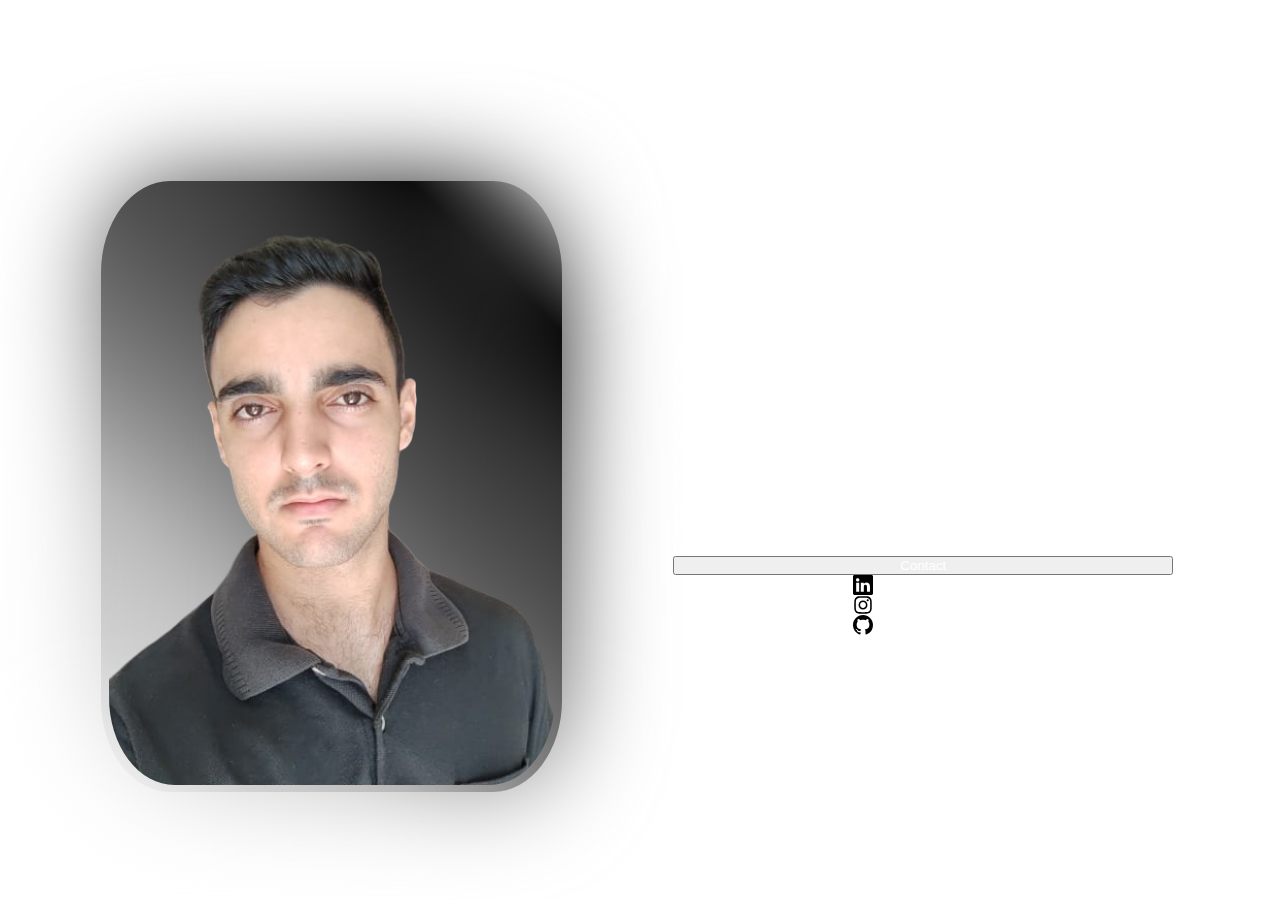
==== index.html @ 5db47f16 "Meu portfolio" ====
<!DOCTYPE html>
<html lang="en">
<head>
  <meta charset="UTF-8">
  <meta name="viewport" content="width=device-width, initial-scale=1.0">
  <!-- Link para o arquivo CSS -->
  <link rel="stylesheet" href="index.css">
   <!-- Lib de animação -->
   <link rel="stylesheet" href="https://unpkg.com/aos@next/dist/aos.css" />
     <!-- Link para o Bootsrtap -->
  <link href="https://cdn.jsdelivr.net/npm/bootstrap@5.3.2/dist/css/bootstrap.min.css" rel="stylesheet" integrity="sha384-T3c6CoIi6uLrA9TneNEoa7RxnatzjcDSCmG1MXxSR1GAsXEV/Dwwykc2MPK8M2HN" crossorigin="anonymous">
  <!-- Font Awesome -->
  <title>Home</title>
</head>
<body  class="this-body">
  <header>
    <div class="cap">
      <div class="container-one">
        <h1 class="display-3" id="his-name" data-aos="fade-right" data-aos-duration="2000">Rafael Lopes  </h1>
      </div>
          <ul class="navbar" data-aos="fade-left" data-aos-duration="2000">
            <li class="">
              <a class="button" href="./index.html">Home</a>
            </li>
            <li class="">
              <a class="button" href="./pages/technologies.html">Technologies</a>
            </li>
            <li class="">
              <a class="button" href="./pages/projects.html">Projects</a>
            </li> 
          </ul>
    </div>
  </header>
<div class="principal">
  <section class="details">
    <div class="primal" id="rafael-photo" data-aos="fade-left" data-aos-duration="2000">
      <img src="./imgs/img-profile-Photo.png" alt="" class="profile-image">
    </div>
    <div class="details-text">
      <h1 data-aos="fade-right" data-aos-duration="2000">Sobre mim:</h1>
  <p data-aos="fade-left" data-aos-duration="2000">Me chamo Rafael Lopes e sou de Joinville Santa Catarina, iniciei os estudos na programação em agosto de 2022 através de cursos e uma faculdade, atualmente estou estudando Engenharia de Software Pela Uniasselvi no 3 semestre, finalizei o curso de Back End da Ada Tech, e estou cursando o curso fullstack Javascript da Onebitcode, e PHP do Hora de Codar. Ainda pretendo me aprofundar nas tecnologias e aprender novas, possuo conhecimento e prática com projetos em HTML5, CSS3, Bootsrtap, Sass, React, Git, Github, Javascript, Nodejs, PostgreSQL, MongoDB, MySQL, PHP e Java. Orientado a objetos em Java, PHP e Javascript. Também estou realizando um curso de inglês pela Influx, atualemnet estou no 1° semestre.</p>
  <!--  -->
  <button class="btn btn-secondary dropdown-toggle" type="button" data-bs-toggle="dropdown" aria-expanded="false"data-aos="fade-left" data-aos-duration="2000">
    Contact
  </button>
  <ul class="dropdown-menu" id="menu">
    <li><a class="dropdown-item" href="https://www.linkedin.com/in/rafael-lopes-do-nascimento-517a22247/">LinkedIn <img class="icon" src="./icons/linkedin.svg" alt="Icon do LinkedIn"></a></li>
    <li><a class="dropdown-item " href="https://www.instagram.com/rafael_lopes_do_nascimento/">Instagram   <img class="icon" src="./icons/instagram.svg" alt="Icon do Instagram">
   </a></li>
   <li><a class="dropdown-item" href="https://github.com/RafaelLopesDoNascimento">GitHub <img class="icon" src="./icons/github.svg" alt="Icon do LinkedIn"></a></li>
  </ul>  
    </div>

   
  </section>
</div>
  <!-- Script para o Bootsrtap -->
  <script src="https://cdn.jsdelivr.net/npm/bootstrap@5.3.2/dist/js/bootstrap.bundle.min.js" integrity="sha384-C6RzsynM9kWDrMNeT87bh95OGNyZPhcTNXj1NW7RuBCsyN/o0jlpcV8Qyq46cDfL" crossorigin="anonymous"></script>
  <!-- script de animação -->
  <script src="https://unpkg.com/aos@next/dist/aos.js"></script>
  <script>
    AOS.init();
  </script>
</body>
</html>
---- index.css ----
* {
  margin: 0;
  padding: 0;
  box-sizing: border-box;
  color: white;
}

body {
background-image: url("https://img.freepik.com/premium-vector/dark-stripes-background-elegant-design-wallpapers_518299-1505.jpg");
background-repeat: no-repeat;
background-size: cover;
background-attachment: fixed;
display: flex;
flex-direction: column;
min-height: 100vh;
}

#his-name {
  font-weight: 700;
  align-items: center;
}
.details {
  background-color: transparent;
  display: flex;
  justify-content: space-evenly;
  align-items: center;
  padding: 30px;
  margin-top: 7%;
  flex-wrap: wrap;
  gap: 40px;

}
.details-technologies {
  display: flex;
  flex-direction: column;
  align-items: center;
  margin-top: 50px;
  margin-bottom: 200px;
}
#rafael-photo img {
  background-color: transparent;
  border: 2px solid transparent;
  background-color: transparent;
  border-radius: 15%;
  width: 450px;
  height: 600px;
}
#rafael-photo {
  position: relative;
  border: 2px solid transparent;
  display: flex;
  align-items: center;
  justify-content: center;
  width: 450px;
  height: 600px;
}

.primal::before, .primal::after {
  content: '';
  border-radius: 15%;
  z-index: -1;
  position: absolute;
  width: calc(100% + 15px);
  height: calc(100% + 15px);
  background: linear-gradient(45deg, #FFFFFF, #D3D3D3, #C0C0C0, #808080, #505050, #333333, #000000, #FFFFFF, #D3D3D3, #C0C0C0, #808080);
  background-size:200% ;
  animation: borda 7s linear infinite;
}

@keyframes borda {
  0% {
background-position: 0;
  }
  100% {
    background-position: 100%;

  }
}
#rafael-photo::after {
  filter: blur(50px);
}

header {
  color: white;
 display: flex;
 justify-content: center;
}
.cap {
  color: white;
  width: 1400px;
  display: flex;
  align-items: center;
  justify-content: space-between;
}

.navbar {
  gap: 2px;
  width: 400px;
  display: flex;
  flex-direction: row;
  justify-content: space-between;
  list-style: none;
}
.button {
  text-decoration: none;
  color: white;
  font-size: 25px;
background-color: transparent;
}
.button-links {
  text-decoration: none;
  color: white;
  font-size: 18px;
background-color: transparent;
}
.navbar-nav {
  display: flex;
  justify-content: space-evenly;
  align-items: center;
  width: 650px;
}
.icon {
  width: 20px;
  height: 20px;
  }
  .technologies {
    margin-top: 50px;
    border: 2px solid transparent;
    border-radius: 100%;
    gap: 40px;
    display: grid;
    grid-template-columns: repeat(3, 1fr);
  }
  .tec {
    padding:20%;
    width: 300px;
  }
  .tecs {
    background-color: #40E0D0;
    border: 2px solid transparent;
    border-radius: 100%;
    box-shadow: 0 0 50px 5px #40E0D0; 
  }
  #menu {
    width: 200px;
  }
  #menu a {
    display: flex;
    justify-content: space-between;
  }
#ul-contact {
list-style: none;

}


.project {
  display: flex;
  align-items: center;
  flex-direction: column;
}
.project a {
  text-decoration: none;
  color: white;
}
.video {
width: 400px;
height: 200px;

}
.one-video {
  width: 400px;
  display: flex;
  flex-direction: column;
  justify-content: space-between;
}
.videos {
margin-top: 50px;
gap: 90px;
display: grid;
grid-template-columns: repeat(3, 1fr);
}
.details-text {
  width: 800px;
  height: auto;
  display: flex;
  flex-direction: column;
  justify-content: space-between;
}

.header-button {
  align-self: center;
}

/* Responsividade  */
@media (max-width: 1400px) {
  .details-text {
    width: 500px;
  }
 
}
.cap {
  padding: 15px;
}

@media (max-width: 1200px) {
  .details-text {
    width: 400px;
    height: 400px;
  }
  #rafael-photo img, #rafael-photo {
    width: 300px;
    height: 380px;
  }

  /* technologies */
  .technologies {
    gap: 40px;
    display: grid;
    grid-template-columns: repeat(2, 1fr);
  }
/* Projects */
  .videos {
  margin-top: 50px;
  gap: 40px;
  display: grid;
  grid-template-columns: repeat(2, 1fr);
  }
}
@media (max-width: 800px) {
  .cap {
    width: 600px;
    display: flex;
    align-items: center;
    padding: 10px;
    gap: 11px;
  }
  .cap h1 {
    font-size: 30px;
  }
  .cap a {
    font-size: 20px;
  }
  .navbar{
    display: flex;
    margin-top: 2%;
    align-items: center;
    width: 300px;
  }
  /* technologies */
  .technologies {
    gap: 40px;
    display: grid;
    grid-template-columns: repeat(2, 1fr);
  }
  .tec {
    width: 250px;
  }
  /* Projects */ 
  .video {
    width: 300px;
    }
    .one-video {
      width: 300px;
    }
}
@media (max-width: 430px) {
  .cap {
    padding: 20px;
  }
  .cap a {
    font-size: 14px;
    font-weight: 600;
  }
  .cap h1 {
    font-size: 22px;
  }
  .navbar {
    width:200px ;
  }
  #rafael-photo img, #rafael-photo {
    width: 200px;
    height:350px;
  }
  /* technologies */
  .technologies {
    gap: 40px;
    display: grid;
    grid-template-columns: repeat(2, 1fr);
  }
  .tec {
    width: 180px;
  }
  /* Projects */
  .video {
    width: 300px;
    height: 200px;
    }
    .one-video {
      width: 300px;
    }
    .one-video a {
      font-size: 17px;
    }
    .videos {
    margin-top: 50px;
    gap: 40px;
    display: grid;
    grid-template-columns: repeat(1, 1fr);
    }
}
@media (max-width: 400px) {
  .cap h1 {
    font-size: 17px;
  }
  .cap a {
    font-size:12px;
    font-weight: 600;
  }
  .navbar {
    width:160px ;
  }
  .cap {
display: flex;
align-items: first center;
justify-content: space-between;
  }
  .details-text {    
    width: 300px;
  }
  /* technologies */
  .tec {
    width: 120px;
  }
  .video {
    width: 260px;
    height: 200px;
    }
    .one-video {
      width: 260px;
    }
    .one-video a {
      font-size: 17px;
    }
    .videos {
    margin-top: 50px;
    gap: 40px;
    display: grid;
    grid-template-columns: repeat(1, 1fr);
    }
}
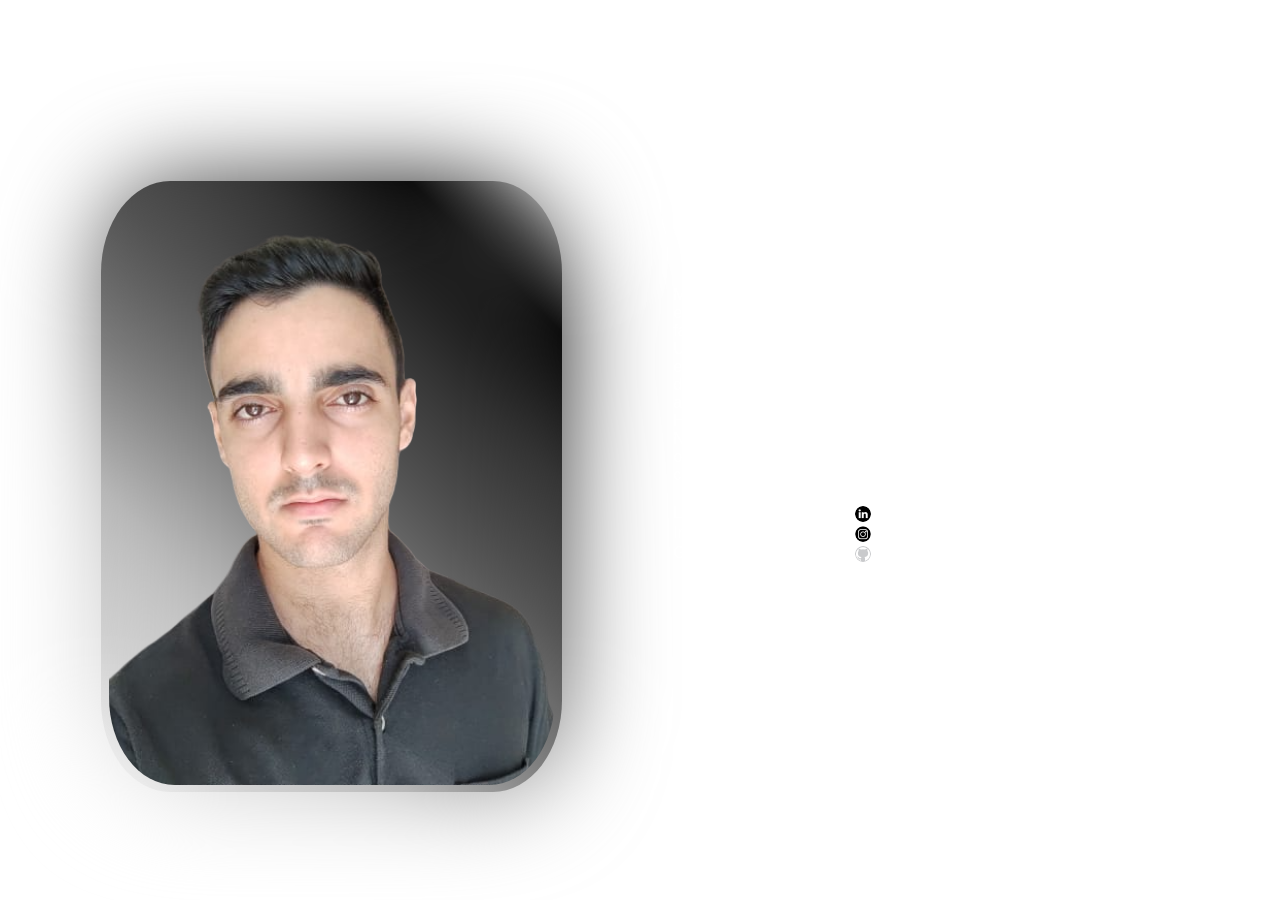
==== commit 63744ab9: "Meu portfolio" ====
--- a/index.html
+++ b/index.html
@@ -3,16 +3,15 @@
 <head>
   <meta charset="UTF-8">
   <meta name="viewport" content="width=device-width, initial-scale=1.0">
+  <script src="./index.js"></script>
   <!-- Link para o arquivo CSS -->
   <link rel="stylesheet" href="index.css">
    <!-- Lib de animação -->
    <link rel="stylesheet" href="https://unpkg.com/aos@next/dist/aos.css" />
-     <!-- Link para o Bootsrtap -->
-  <link href="https://cdn.jsdelivr.net/npm/bootstrap@5.3.2/dist/css/bootstrap.min.css" rel="stylesheet" integrity="sha384-T3c6CoIi6uLrA9TneNEoa7RxnatzjcDSCmG1MXxSR1GAsXEV/Dwwykc2MPK8M2HN" crossorigin="anonymous">
   <!-- Font Awesome -->
   <title>Home</title>
 </head>
-<body  class="this-body">
+<body class="this-body">
   <header>
     <div class="cap">
       <div class="container-one">
@@ -40,18 +39,13 @@
       <h1 data-aos="fade-right" data-aos-duration="2000">Sobre mim:</h1>
   <p data-aos="fade-left" data-aos-duration="2000">Me chamo Rafael Lopes e sou de Joinville Santa Catarina, iniciei os estudos na programação em agosto de 2022 através de cursos e uma faculdade, atualmente estou estudando Engenharia de Software Pela Uniasselvi no 3 semestre, finalizei o curso de Back End da Ada Tech, e estou cursando o curso fullstack Javascript da Onebitcode, e PHP do Hora de Codar. Ainda pretendo me aprofundar nas tecnologias e aprender novas, possuo conhecimento e prática com projetos em HTML5, CSS3, Bootsrtap, Sass, React, Git, Github, Javascript, Nodejs, PostgreSQL, MongoDB, MySQL, PHP e Java. Orientado a objetos em Java, PHP e Javascript. Também estou realizando um curso de inglês pela Influx, atualemnet estou no 1° semestre.</p>
   <!--  -->
-  <button class="btn btn-secondary dropdown-toggle" type="button" data-bs-toggle="dropdown" aria-expanded="false"data-aos="fade-left" data-aos-duration="2000">
-    Contact
-  </button>
-  <ul class="dropdown-menu" id="menu">
-    <li><a class="dropdown-item" href="https://www.linkedin.com/in/rafael-lopes-do-nascimento-517a22247/">LinkedIn <img class="icon" src="./icons/linkedin.svg" alt="Icon do LinkedIn"></a></li>
-    <li><a class="dropdown-item " href="https://www.instagram.com/rafael_lopes_do_nascimento/">Instagram   <img class="icon" src="./icons/instagram.svg" alt="Icon do Instagram">
+  <ul id="menu" data-aos="fade-right" data-aos-duration="2000">
+    <li><a href="https://www.linkedin.com/in/rafael-lopes-do-nascimento-517a22247/">LinkedIn <img class="icon" src="./icons/linkedin.png" alt="Icon do LinkedIn"></a></li>
+    <li><a href="https://www.instagram.com/rafael_lopes_do_nascimento/">Instagram   <img class="icon" src="./icons/instagram.png" alt="Icon do Instagram">
    </a></li>
-   <li><a class="dropdown-item" href="https://github.com/RafaelLopesDoNascimento">GitHub <img class="icon" src="./icons/github.svg" alt="Icon do LinkedIn"></a></li>
+   <li><a href="https://github.com/RafaelLopesDoNascimento">GitHub <img class="icon" src="./icons/github.png" alt="Icon do LinkedIn"></a></li>
   </ul>  
-    </div>
-
-   
+    </div>  
   </section>
 </div>
   <!-- Script para o Bootsrtap -->
--- a/index.css
+++ b/index.css
@@ -15,6 +15,9 @@
 min-height: 100vh;
 }
 
+.this-body {
+ font-family: sans-serif;
+}
 #his-name {
   font-weight: 700;
   align-items: center;
@@ -28,7 +31,6 @@
   margin-top: 7%;
   flex-wrap: wrap;
   gap: 40px;
-
 }
 .details-technologies {
   display: flex;
@@ -87,10 +89,11 @@
 }
 .cap {
   color: white;
-  width: 1400px;
+  width: 100%;
   display: flex;
   align-items: center;
   justify-content: space-between;
+  padding: 20px;
 }
 
 .navbar {
@@ -122,6 +125,10 @@
 .icon {
   width: 20px;
   height: 20px;
+  background-color: white;
+  border: 2px solid transparent;
+  border-radius: 50%;
+  color: green;
   }
   .technologies {
     margin-top: 50px;
@@ -141,18 +148,29 @@
     border-radius: 100%;
     box-shadow: 0 0 50px 5px #40E0D0; 
   }
+  .details-text p {
+    margin-top: 40px;
+  }
   #menu {
     width: 200px;
+    color: white;
+    text-decoration: none;
+    margin-top: 20px;
+    margin-bottom: 200px;
   }
   #menu a {
     display: flex;
     justify-content: space-between;
+    text-decoration: none;
+    color: white;
+  }
+  #menu li {
+    list-style-type: none;
   }
 #ul-contact {
 list-style: none;
 
 }
-
 
 .project {
   display: flex;
@@ -197,7 +215,12 @@
   .details-text {
     width: 500px;
   }
- 
+  .videos {
+    margin-top: 50px;
+    gap: 40px;
+    display: grid;
+    grid-template-columns: repeat(2, 1fr);
+    }
 }
 .cap {
   padding: 15px;
@@ -226,13 +249,17 @@
   display: grid;
   grid-template-columns: repeat(2, 1fr);
   }
+  .details-text p{
+font-size: 12px;
+
+  }
 }
 @media (max-width: 800px) {
   .cap {
     width: 600px;
     display: flex;
     align-items: center;
-    padding: 10px;
+    /* padding: 10px; */
     gap: 11px;
   }
   .cap h1 {
@@ -243,9 +270,7 @@
   }
   .navbar{
     display: flex;
-    margin-top: 2%;
-    align-items: center;
-    width: 300px;
+      width: 300px;
   }
   /* technologies */
   .technologies {
@@ -264,10 +289,23 @@
       width: 300px;
     }
 }
-@media (max-width: 430px) {
+@media (max-width: 720px) {
+  .videos {
+    margin-top: 50px;
+    gap: 40px;
+    display: grid;
+    grid-template-columns: repeat(1, 1fr);
+    }
+    .tec {
+      width: 180px;
+    }
+}
+@media (max-width: 550px) {
   .cap {
     padding: 20px;
-  }
+    display: flex;
+    /* justify-content: space-between;  */
+   }
   .cap a {
     font-size: 14px;
     font-weight: 600;
@@ -279,7 +317,7 @@
     width:200px ;
   }
   #rafael-photo img, #rafael-photo {
-    width: 200px;
+    width: 250px;
     height:350px;
   }
   /* technologies */
@@ -289,7 +327,7 @@
     grid-template-columns: repeat(2, 1fr);
   }
   .tec {
-    width: 180px;
+    width: 160px;
   }
   /* Projects */
   .video {
@@ -311,19 +349,19 @@
 }
 @media (max-width: 400px) {
   .cap h1 {
-    font-size: 17px;
+    font-size: 18px;
+    width: 120px;
   }
   .cap a {
     font-size:12px;
     font-weight: 600;
   }
   .navbar {
-    width:160px ;
+    width:180px ;
   }
   .cap {
 display: flex;
-align-items: first center;
-justify-content: space-between;
+align-items: center;
   }
   .details-text {    
     width: 300px;
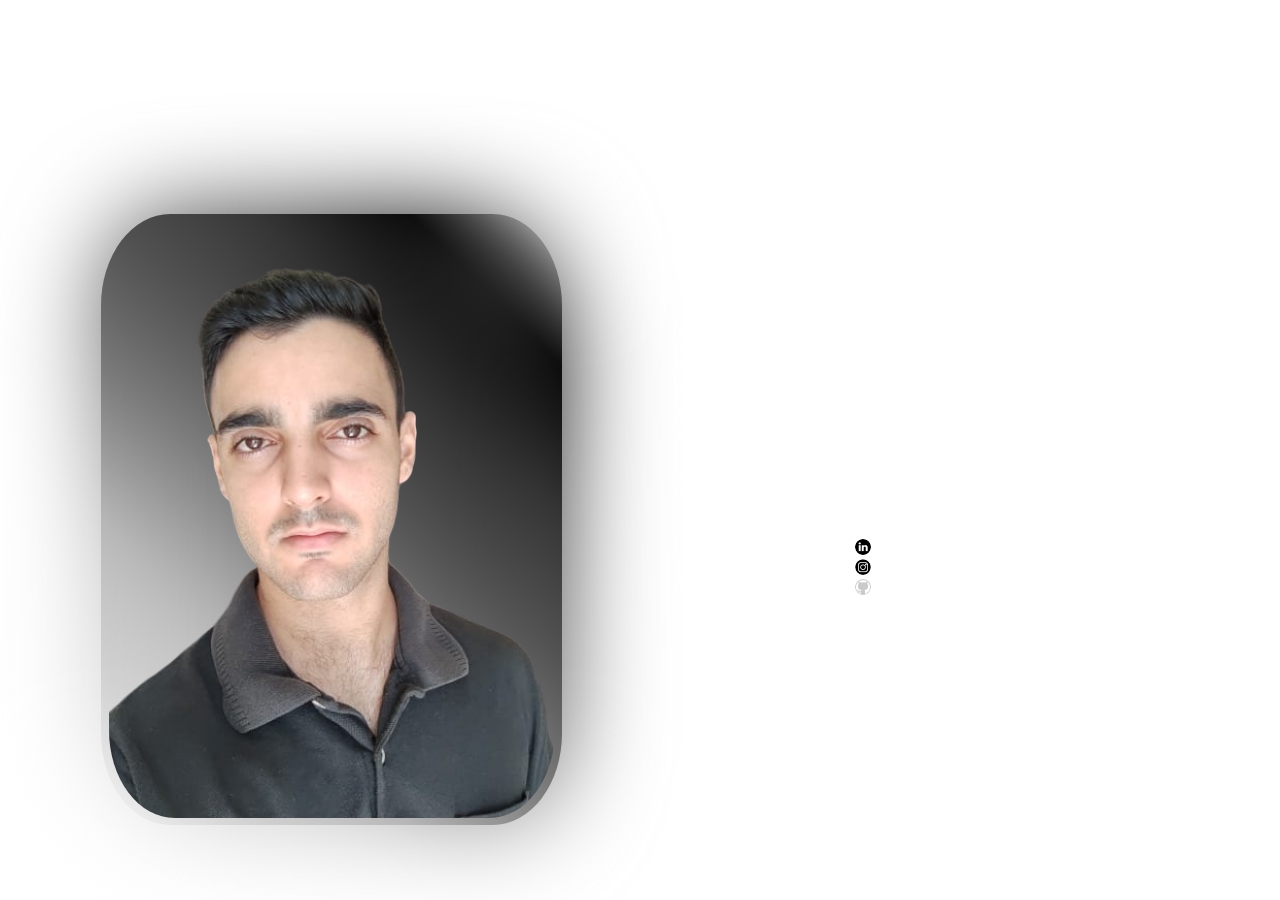
==== commit f1388070: "Meu portfolio" ====
--- a/index.html
+++ b/index.html
@@ -15,19 +15,21 @@
   <header>
     <div class="cap">
       <div class="container-one">
-        <h1 class="display-3" id="his-name" data-aos="fade-right" data-aos-duration="2000">Rafael Lopes  </h1>
+        <h1 id="his-name" data-aos="fade-right" data-aos-duration="2000">Rafael Lopes  </h1>
       </div>
-          <ul class="navbar" data-aos="fade-left" data-aos-duration="2000">
-            <li class="">
-              <a class="button" href="./index.html">Home</a>
-            </li>
-            <li class="">
-              <a class="button" href="./pages/technologies.html">Technologies</a>
-            </li>
-            <li class="">
-              <a class="button" href="./pages/projects.html">Projects</a>
-            </li> 
-          </ul>
+      <div class="ul-header">
+        <ul class="navbar" data-aos="fade-left" data-aos-duration="2000">
+          <li class="">
+            <a class="button" href="./index.html">Home</a>
+          </li>
+          <li class="">
+            <a class="button" href="./pages/technologies.html">Technologies</a>
+          </li>
+          <li class="">
+            <a class="button" href="./pages/projects.html">Projects</a>
+          </li> 
+        </ul>
+      </div>
     </div>
   </header>
 <div class="principal">
@@ -48,8 +50,7 @@
     </div>  
   </section>
 </div>
-  <!-- Script para o Bootsrtap -->
-  <script src="https://cdn.jsdelivr.net/npm/bootstrap@5.3.2/dist/js/bootstrap.bundle.min.js" integrity="sha384-C6RzsynM9kWDrMNeT87bh95OGNyZPhcTNXj1NW7RuBCsyN/o0jlpcV8Qyq46cDfL" crossorigin="anonymous"></script>
+
   <!-- script de animação -->
   <script src="https://unpkg.com/aos@next/dist/aos.js"></script>
   <script>
--- a/index.css
+++ b/index.css
@@ -84,16 +84,20 @@
 
 header {
   color: white;
- display: flex;
- justify-content: center;
+  display: flex;
+  align-items: center;
+  justify-content: center;
+ height: 100px;
+
 }
 .cap {
   color: white;
   width: 100%;
+  height: 100px;
   display: flex;
   align-items: center;
   justify-content: space-between;
-  padding: 20px;
+  
 }
 
 .navbar {
@@ -103,6 +107,9 @@
   flex-direction: row;
   justify-content: space-between;
   list-style: none;
+}
+.navbar-others {
+  margin-top: 9px;
 }
 .button {
   text-decoration: none;
@@ -128,25 +135,45 @@
   background-color: white;
   border: 2px solid transparent;
   border-radius: 50%;
-  color: green;
-  }
-  .technologies {
-    margin-top: 50px;
-    border: 2px solid transparent;
-    border-radius: 100%;
-    gap: 40px;
-    display: grid;
-    grid-template-columns: repeat(3, 1fr);
+  }
+.cursos {
+  width: auto;
+  padding: 15px;
+  display: flex;
+  align-items: center;
+  justify-content: center;
+  flex-direction: column;
+}
+  .tec-container {
+    padding: 20px;
+    width: 500px;
+    display: flex;
+    align-items: baseline;
+    flex-direction: column;
+    height: auto;
+    justify-content: center;
+    background-color: darkgray;
+    border: 2px solid darkgray;
+    border-radius: 14px;
+    color: black;
+    margin: 10px;
+  }
+  .tec-container h5 {
+margin-bottom: 20px;
   }
   .tec {
-    padding:20%;
-    width: 300px;
-  }
-  .tecs {
-    background-color: #40E0D0;
-    border: 2px solid transparent;
-    border-radius: 100%;
-    box-shadow: 0 0 50px 5px #40E0D0; 
+    display: flex;
+    flex-wrap: wrap;
+    flex-direction: row;
+    gap: 10px;
+  }
+  .tec p {
+    background-color: #505050;
+    width: 100px;
+    padding: 4px;
+    border: 2px solid #505050;
+    border-radius: 6px;
+    text-align: center;
   }
   .details-text p {
     margin-top: 40px;
@@ -176,6 +203,7 @@
   display: flex;
   align-items: center;
   flex-direction: column;
+  margin-top: 50px;
 }
 .project a {
   text-decoration: none;
@@ -209,7 +237,18 @@
 .header-button {
   align-self: center;
 }
-
+.status-cursando {
+  background-color: darkblue;
+  padding: 4px;
+  border: 2px solid transparent;
+  border-radius: 8px;
+}
+.status-completo {
+  background-color: darkgreen;
+  padding: 4px;
+  border: 2px solid transparent;
+  border-radius: 8px;
+}
 /* Responsividade  */
 @media (max-width: 1400px) {
   .details-text {
@@ -273,14 +312,9 @@
       width: 300px;
   }
   /* technologies */
-  .technologies {
-    gap: 40px;
-    display: grid;
-    grid-template-columns: repeat(2, 1fr);
-  }
-  .tec {
-    width: 250px;
-  }
+.tec-containe:first-child {
+  width: auto;
+}
   /* Projects */ 
   .video {
     width: 300px;
@@ -296,15 +330,11 @@
     display: grid;
     grid-template-columns: repeat(1, 1fr);
     }
-    .tec {
-      width: 180px;
-    }
 }
 @media (max-width: 550px) {
   .cap {
     padding: 20px;
     display: flex;
-    /* justify-content: space-between;  */
    }
   .cap a {
     font-size: 14px;
@@ -321,14 +351,16 @@
     height:350px;
   }
   /* technologies */
-  .technologies {
-    gap: 40px;
-    display: grid;
-    grid-template-columns: repeat(2, 1fr);
-  }
-  .tec {
-    width: 160px;
-  }
+  .tec-container {
+    width: 350px;
+  }
+  .tec p {
+    font-size: 12px;
+    width: 80px;
+  }
+.tec {
+  gap: 6px;
+}
   /* Projects */
   .video {
     width: 300px;
@@ -357,19 +389,21 @@
     font-weight: 600;
   }
   .navbar {
-    width:180px ;
-  }
-  .cap {
-display: flex;
-align-items: center;
+    /* background-color: green; */
+    width:170px ;
   }
   .details-text {    
     width: 300px;
   }
   /* technologies */
-  .tec {
-    width: 120px;
-  }
+  .tec-container {
+    width: 250px;
+  }
+  .tec p {
+    font-size: 9px;
+    width: 60px;
+  }
+  /* Projects */
   .video {
     width: 260px;
     height: 200px;
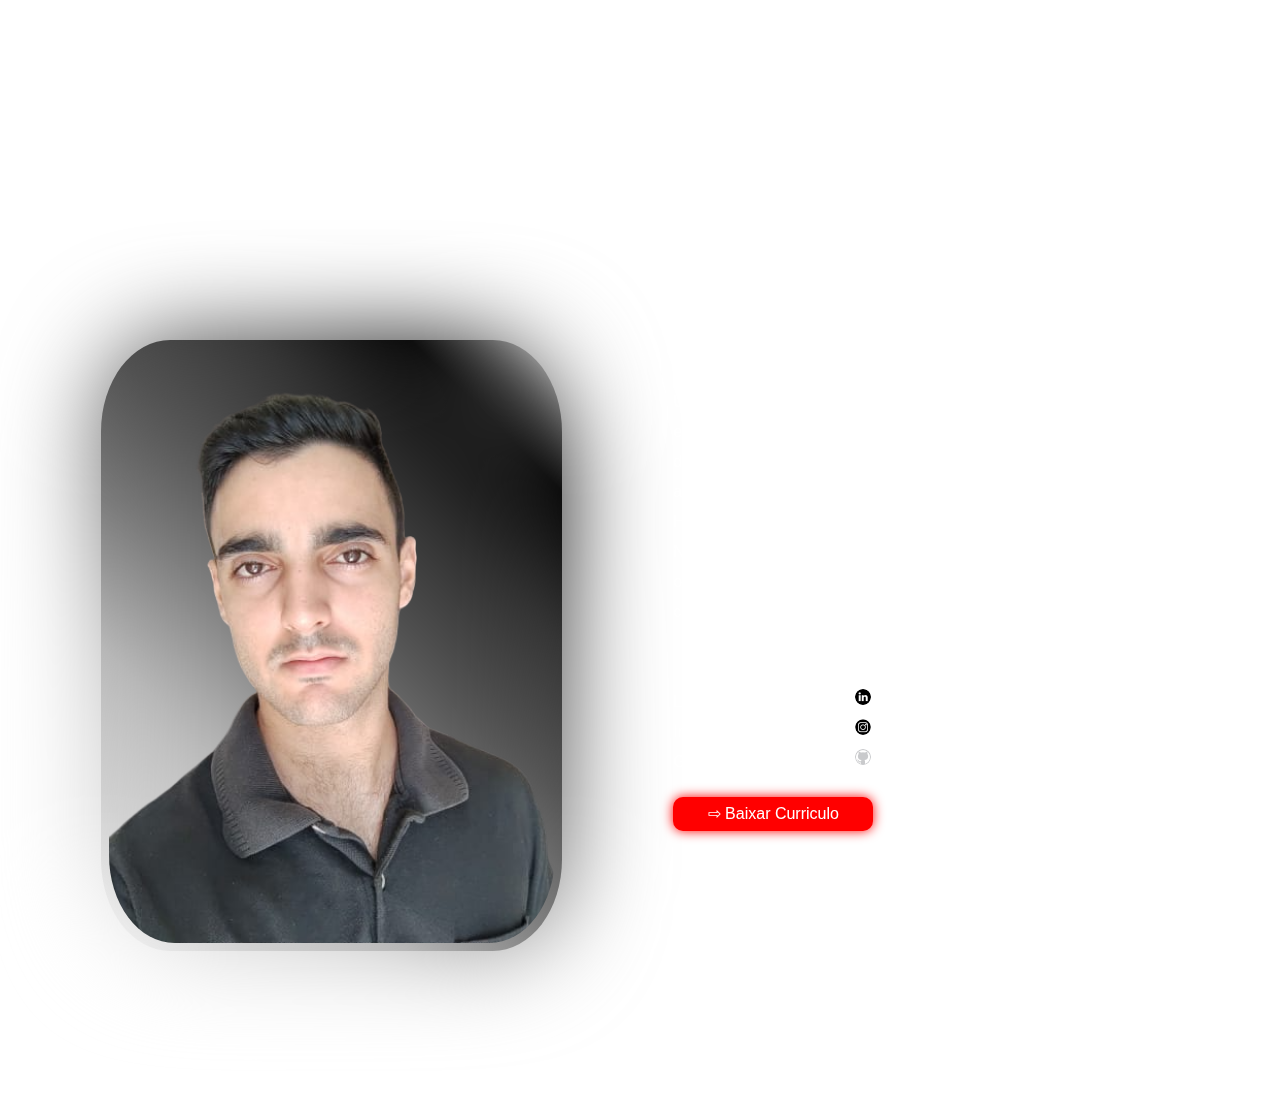
==== commit 58a6a06f: "Meu portfolio" ====
--- a/index.html
+++ b/index.html
@@ -46,6 +46,7 @@
     <li><a href="https://www.instagram.com/rafael_lopes_do_nascimento/">Instagram   <img class="icon" src="./icons/instagram.png" alt="Icon do Instagram">
    </a></li>
    <li><a href="https://github.com/RafaelLopesDoNascimento">GitHub <img class="icon" src="./icons/github.png" alt="Icon do LinkedIn"></a></li>
+   <li class="dowloand-cv"><a href="./Resume/Curriculo Rafael Lopes do Nascimento-2023.docx" download>&#8680;  Baixar Curriculo</a></li>
   </ul>  
     </div>  
   </section>
--- a/index.css
+++ b/index.css
@@ -12,7 +12,7 @@
 background-attachment: fixed;
 display: flex;
 flex-direction: column;
-min-height: 100vh;
+height: 100vh;
 }
 
 .this-body {
@@ -177,6 +177,7 @@
   }
   .details-text p {
     margin-top: 40px;
+line-height: 30px;
   }
   #menu {
     width: 200px;
@@ -184,6 +185,9 @@
     text-decoration: none;
     margin-top: 20px;
     margin-bottom: 200px;
+    line-height: 30px;
+    padding-block: 40px;
+
   }
   #menu a {
     display: flex;
@@ -198,12 +202,25 @@
 list-style: none;
 
 }
+.dowloand-cv {
+  background-color: red;
+  text-align: center;
+  display: flex;
+  align-items: center;
+  justify-content: center;
+  border: 2px solid transparent;
+  border-radius: 10px;
+  margin-top: 20px;
+  cursor: pointer;
+  box-shadow: 0 0 12px red;
+}
 
 .project {
   display: flex;
   align-items: center;
   flex-direction: column;
   margin-top: 50px;
+  margin-bottom: 100px;
 }
 .project a {
   text-decoration: none;
@@ -266,6 +283,7 @@
 }
 
 @media (max-width: 1200px) {
+
   .details-text {
     width: 400px;
     height: 400px;
@@ -289,8 +307,7 @@
   grid-template-columns: repeat(2, 1fr);
   }
   .details-text p{
-font-size: 12px;
-
+font-size: 16px;
   }
 }
 @media (max-width: 800px) {
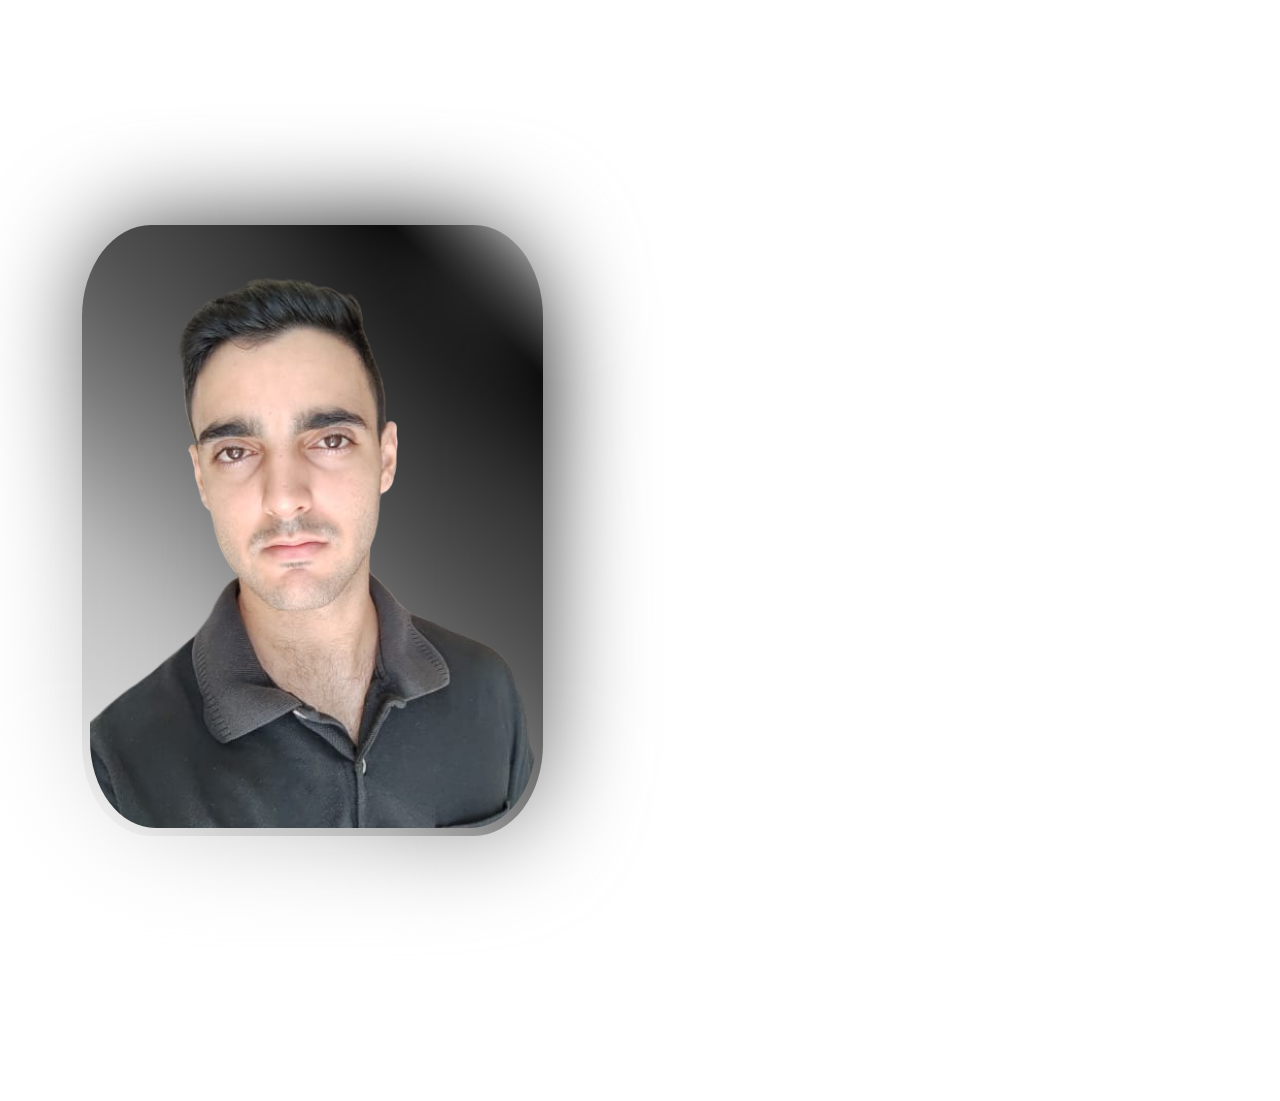
==== commit 5cce03ca: "Meu portfolio" ====
--- a/index.html
+++ b/index.html
@@ -39,8 +39,10 @@
     </div>
     <div class="details-text">
       <h1 data-aos="fade-right" data-aos-duration="2000">Sobre mim:</h1>
-  <p data-aos="fade-left" data-aos-duration="2000">Me chamo Rafael Lopes e sou de Joinville Santa Catarina, iniciei os estudos na programação em agosto de 2022 através de cursos e uma faculdade, atualmente estou estudando Engenharia de Software Pela Uniasselvi no 3 semestre, finalizei o curso de Back End da Ada Tech, e estou cursando o curso fullstack Javascript da Onebitcode, e PHP do Hora de Codar. Ainda pretendo me aprofundar nas tecnologias e aprender novas, possuo conhecimento e prática com projetos em HTML5, CSS3, Bootsrtap, Sass, React, Git, Github, Javascript, Nodejs, PostgreSQL, MongoDB, MySQL, PHP e Java. Orientado a objetos em Java, PHP e Javascript. Também estou realizando um curso de inglês pela Influx, atualemnet estou no 1° semestre.</p>
-  <!--  -->
+  <p data-aos="fade-left" data-aos-duration="2000">Me chamo Rafael Lopes do Nascimento, sou de Joinville Santa Catarina, iniciei meus estudos na área de programação em agosto de 2022, sendo através de um curso de programação, e também do curso superior de Bacharel em Engenharia de Software o qual finalizei o 3º de um total de 8 semestres. <br>
+    Também finalizei o curso de Back End pela Ada Tech, e atualmente em paralelo com o curso superior estou cursando um curso de desenvolvedor fullstack Javascript pela Onebitcode e de PHP pela Hora de Codar. <br>
+    Gosto muita da área de programação,  por isso pretendo me aprofundar e me desenvolver cada vez mais nas tecnologias já existentes e sempre me atualizando as novas tecnologias que vão surgindo. Também possuo conhecimento prático com projetos em HTML5, CSS3, Bootsrtap, Sass, React, Git, Github, Javascript, Nodejs, PostgreSQL, MongoDB, MySQL, PHP e Java, e também de orientação a objetos nas linguagens Java, PHP e Javascript. <br>
+    Sabendo da importância do segundo idioma nos tempos atuais, faço curso de inglês pela Influx, no qual finalizei o 1° de um total de 5 semestres.</p>
   <ul id="menu" data-aos="fade-right" data-aos-duration="2000">
     <li><a href="https://www.linkedin.com/in/rafael-lopes-do-nascimento-517a22247/">LinkedIn <img class="icon" src="./icons/linkedin.png" alt="Icon do LinkedIn"></a></li>
     <li><a href="https://www.instagram.com/rafael_lopes_do_nascimento/">Instagram   <img class="icon" src="./icons/instagram.png" alt="Icon do Instagram">
--- a/index.css
+++ b/index.css
@@ -12,8 +12,9 @@
 background-attachment: fixed;
 display: flex;
 flex-direction: column;
-height: 100vh;
-}
+min-height: 40vh;
+}
+
 
 .this-body {
  font-family: sans-serif;
@@ -23,12 +24,11 @@
   align-items: center;
 }
 .details {
-  background-color: transparent;
-  display: flex;
-  justify-content: space-evenly;
+  display: flex;
+  justify-content: center;
+  flex-direction: row;
   align-items: center;
   padding: 30px;
-  margin-top: 7%;
   flex-wrap: wrap;
   gap: 40px;
 }
@@ -48,6 +48,7 @@
   height: 600px;
 }
 #rafael-photo {
+  background-color: transparent;
   position: relative;
   border: 2px solid transparent;
   display: flex;
@@ -175,6 +176,20 @@
     border-radius: 6px;
     text-align: center;
   }
+  .details {
+    height: auto;
+    display: flex;
+    align-items: center;
+    justify-content: space-around;
+    flex-direction: row;
+  }
+  .details-text {
+width: 700px;
+height: 800px;
+  }
+  .details-text h1 {
+    margin-top: 80px;
+  }
   .details-text p {
     margin-top: 40px;
 line-height: 30px;
@@ -243,13 +258,8 @@
 display: grid;
 grid-template-columns: repeat(3, 1fr);
 }
-.details-text {
-  width: 800px;
-  height: auto;
-  display: flex;
-  flex-direction: column;
-  justify-content: space-between;
-}
+
+
 
 .header-button {
   align-self: center;
